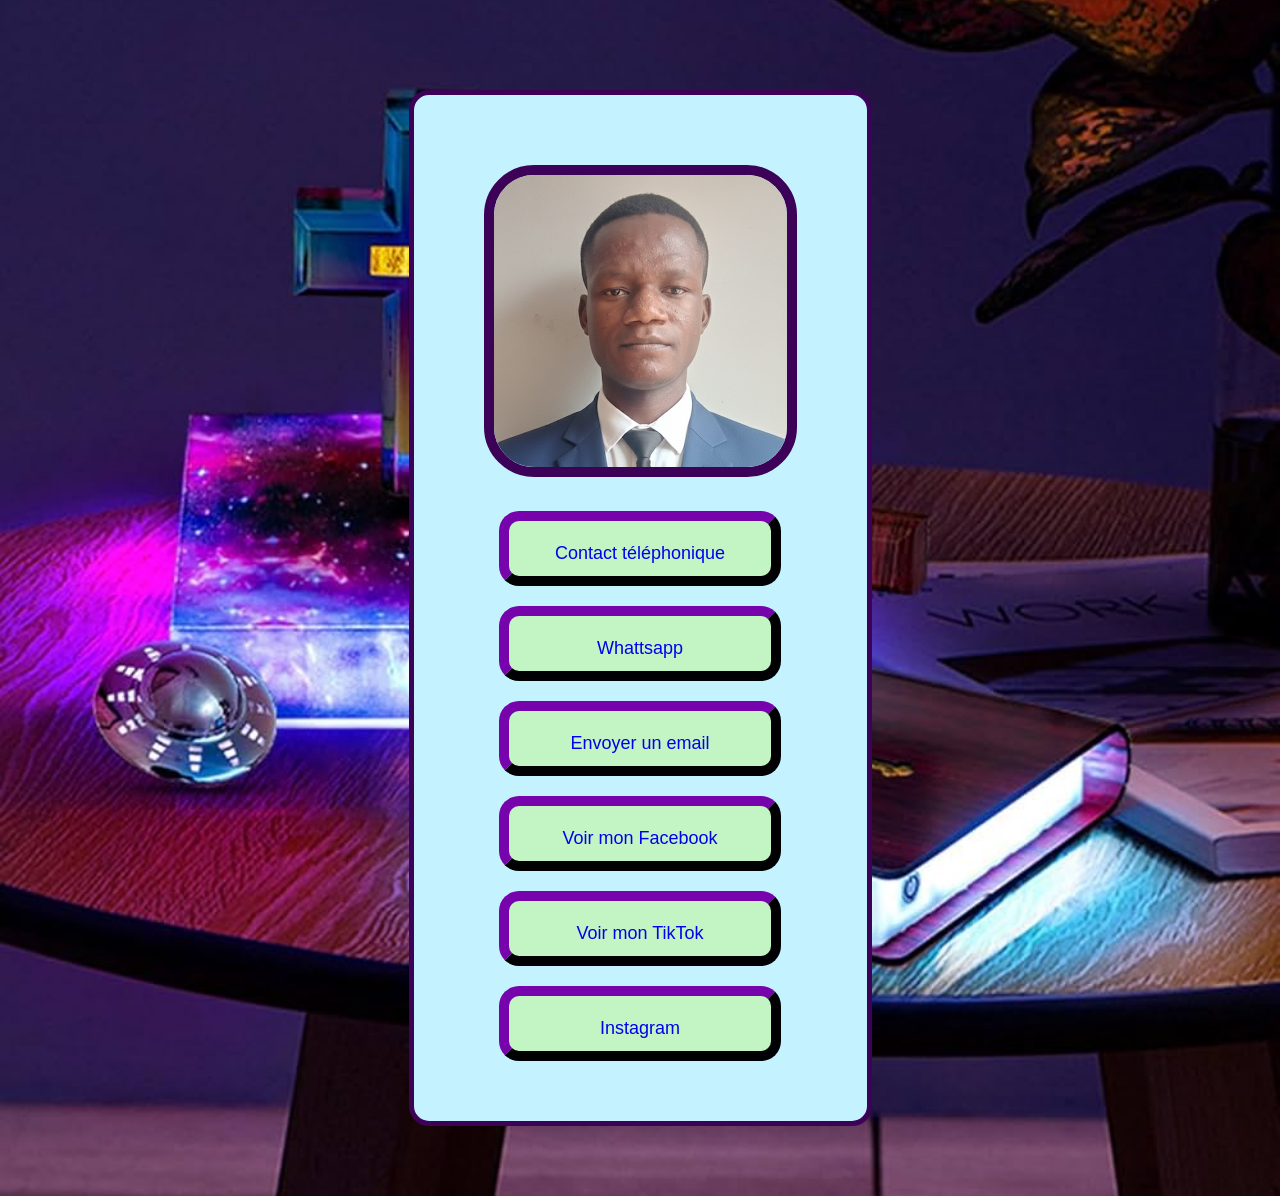
==== index.html @ 2d171643 "Rename Index.html to index.html" ====
<!DOCTYPE html>
<html lang="en">
<head>
    <meta charset="UTF-8">
    <meta name="viewport" content="width=device-width, initial-scale=1.0">
    <title>Visit Card</title>
    <link rel="stylesheet" href="style.css">
</head>
<body>

    <section class="corps">
    <div>
        <img src="hh.jpeg" alt="">
    </div>

    <div>
        <p> <button> <a href="tel:+2250759559828">Contact téléphonique</a></button></p>
        <p><button><a href="http://wa.me/+2250759559828">Whattsapp</a></button></p>
        <p><button><a href="mailto:kangagnamien68@gmail.com">Envoyer un email</a></button></p>
        <p><button><a href="https://www.facebook.com/Rodolphe Gnamien">Voir mon Facebook</a></button></p>
        <p><button><a href="https://www.tiktok.com/@1234rodolphe">Voir mon TikTok</a></button></p>
        <p><button><a href="https://www.instagram.com/@entre_preneuship12">Instagram</a></button></p>

    </div>
    </section>
</body>
</html>
---- style.css ----
*{
    margin: 0px;
    padding: 0px;
    font-family: Arial, Helvetica, sans-serif;
}

body{
    display: flex;
    flex-direction: column;
    align-items: center;
    margin-top: 20px;
    padding: 20px;
    text-align: center;
    background-image: url(cdv1.jpg);
    background-size: cover;
    background-position: center;
    background-repeat: no-repeat;
}
.corps{
    display: block;
    flex-direction: column;
    background: rgb(197, 242, 255);
    padding: 50px;
    margin: 50px;
    align-items: center;
    border: 5px solid rgb(60, 2, 87);
    border-radius: 20px;
}

.corps img{
    margin: 20px;
    
    border-radius: 50px;
    border: 10px solid;
    border-color: rgb(60, 2, 87);
}

.corps img:hover{
    rotate: calc(90deg);
}

.corps button {
    border-width: 10px;
    border-color: rgb(60, 2, 87);
    border-radius: 20px;
    width: 80%;
    margin: 10px;
    padding: 2px;
    text-align: center;
    background: rgb(195, 244, 195);
}

.corps button:hover{
    background: black;
    transition: 0.3s;
    color: white;
    rotate: calc(10deg);


}

.corps a{
    font-size: 18px;
    display: flex;
    flex-direction: column;
    text-align: center;
    margin-top: 10px;
    padding: 10px;
    text-decoration: none;
    border: 10px;
}

.corps a:hover{
    margin: 5px;
    padding: 5px;
    background: rgb(86, 78, 78);
    color: white;
}
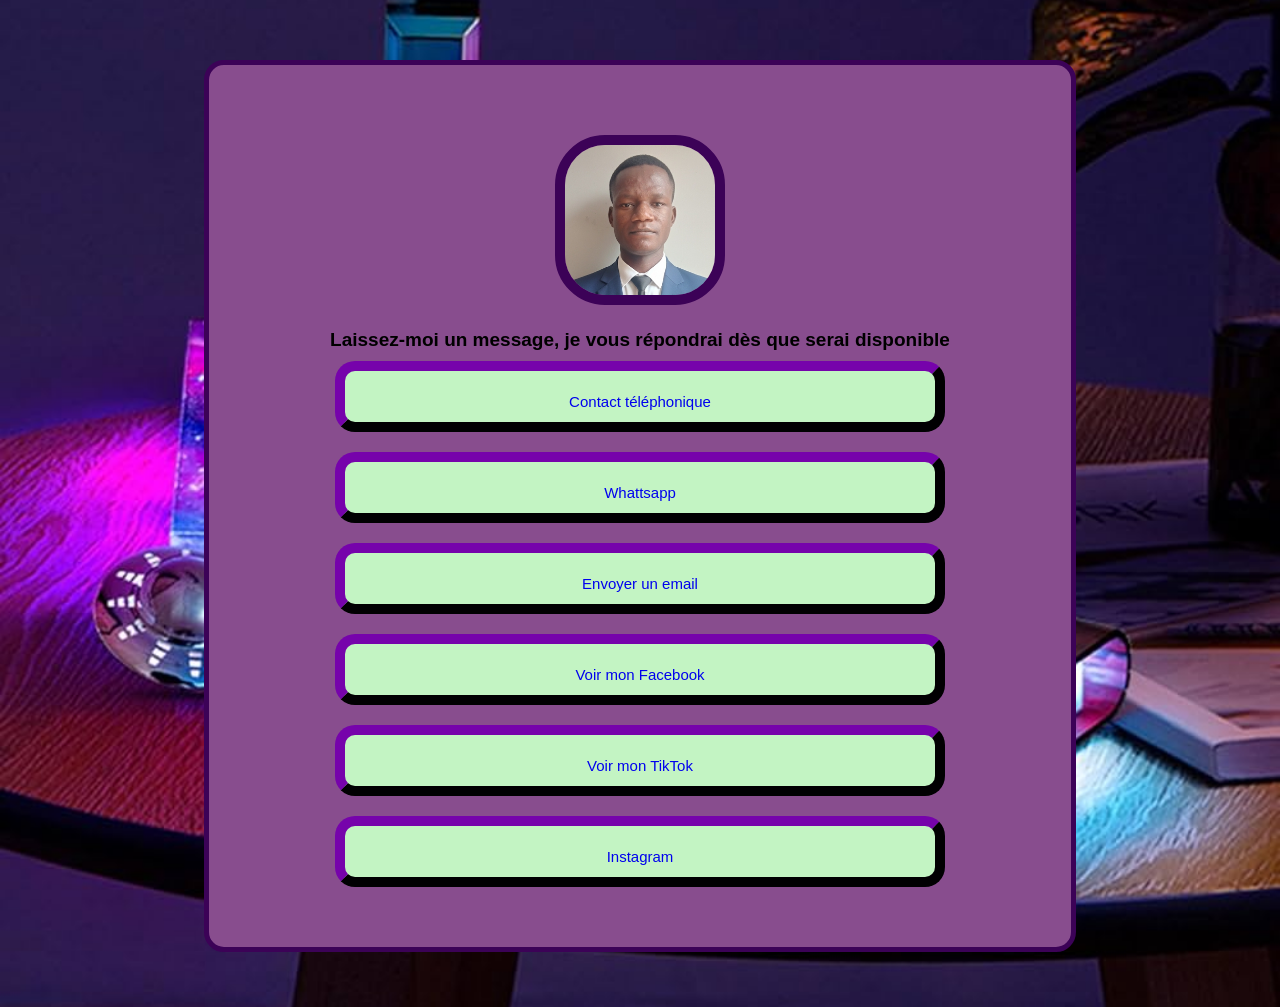
==== commit f0d1a983: "Modificationde index.html et style.css" ====
--- a/index.html
+++ b/index.html
@@ -12,7 +12,7 @@
     <div>
         <img src="hh.jpeg" alt="">
     </div>
-
+        <h2> Laissez-moi un message, je vous répondrai dès que serai disponible</h2>
     <div>
         <p> <button> <a href="tel:+2250759559828">Contact téléphonique</a></button></p>
         <p><button><a href="http://wa.me/+2250759559828">Whattsapp</a></button></p>
--- a/style.css
+++ b/style.css
@@ -16,10 +16,15 @@
     background-position: center;
     background-repeat: no-repeat;
 }
+
+h2{
+    width: 100%;
+    font-size: 19px;
+}
 .corps{
     display: block;
     flex-direction: column;
-    background: rgb(197, 242, 255);
+    background: rgb(136, 77, 142);
     padding: 50px;
     margin: 50px;
     align-items: center;
@@ -29,10 +34,11 @@
 
 .corps img{
     margin: 20px;
-    
     border-radius: 50px;
     border: 10px solid;
     border-color: rgb(60, 2, 87);
+    width: 300px;
+    height: 300px;
 }
 
 .corps img:hover{
@@ -60,14 +66,13 @@
 }
 
 .corps a{
-    font-size: 18px;
+    font-size: 15px;
     display: flex;
     flex-direction: column;
     text-align: center;
     margin-top: 10px;
     padding: 10px;
     text-decoration: none;
-    border: 10px;
 }
 
 .corps a:hover{
@@ -77,3 +82,28 @@
     color: white;
 }
 
+
+@media screen {
+    body{
+        display: flex;
+    flex-direction: column;
+    align-items: center;
+    margin-top: 5px;
+    padding: 5px;
+    text-align: center;
+    background-image: url(cdv1.jpg);
+    background-size: cover;
+    background-position: center;
+    background-repeat: no-repeat;
+    }
+    
+    .corps{
+        width: 60%;
+
+    }
+
+    .corps img{
+        width: 150px;
+        height: 150px;
+    }
+}
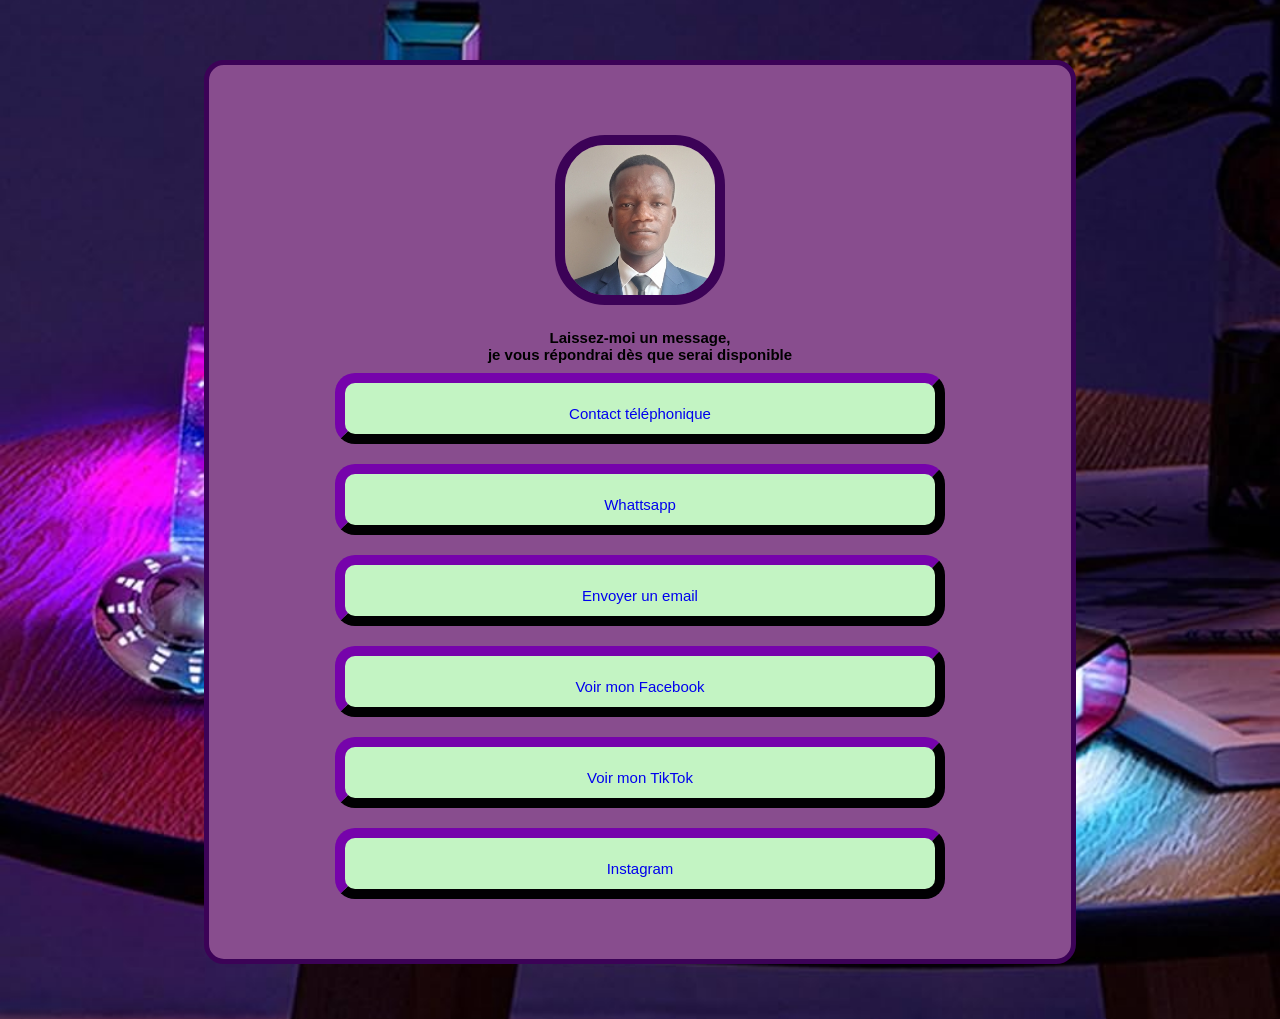
==== commit 618a0589: "Modification de index.html et style.css" ====
--- a/index.html
+++ b/index.html
@@ -12,7 +12,7 @@
     <div>
         <img src="hh.jpeg" alt="">
     </div>
-        <h2> Laissez-moi un message, je vous répondrai dès que serai disponible</h2>
+        <h2> Laissez-moi un message, <br>je vous répondrai dès que serai disponible</h2>
     <div>
         <p> <button> <a href="tel:+2250759559828">Contact téléphonique</a></button></p>
         <p><button><a href="http://wa.me/+2250759559828">Whattsapp</a></button></p>
--- a/style.css
+++ b/style.css
@@ -97,6 +97,11 @@
     background-repeat: no-repeat;
     }
     
+    h2{
+        width: 100%;
+        font-size: 15px;
+    }
+
     .corps{
         width: 60%;
 
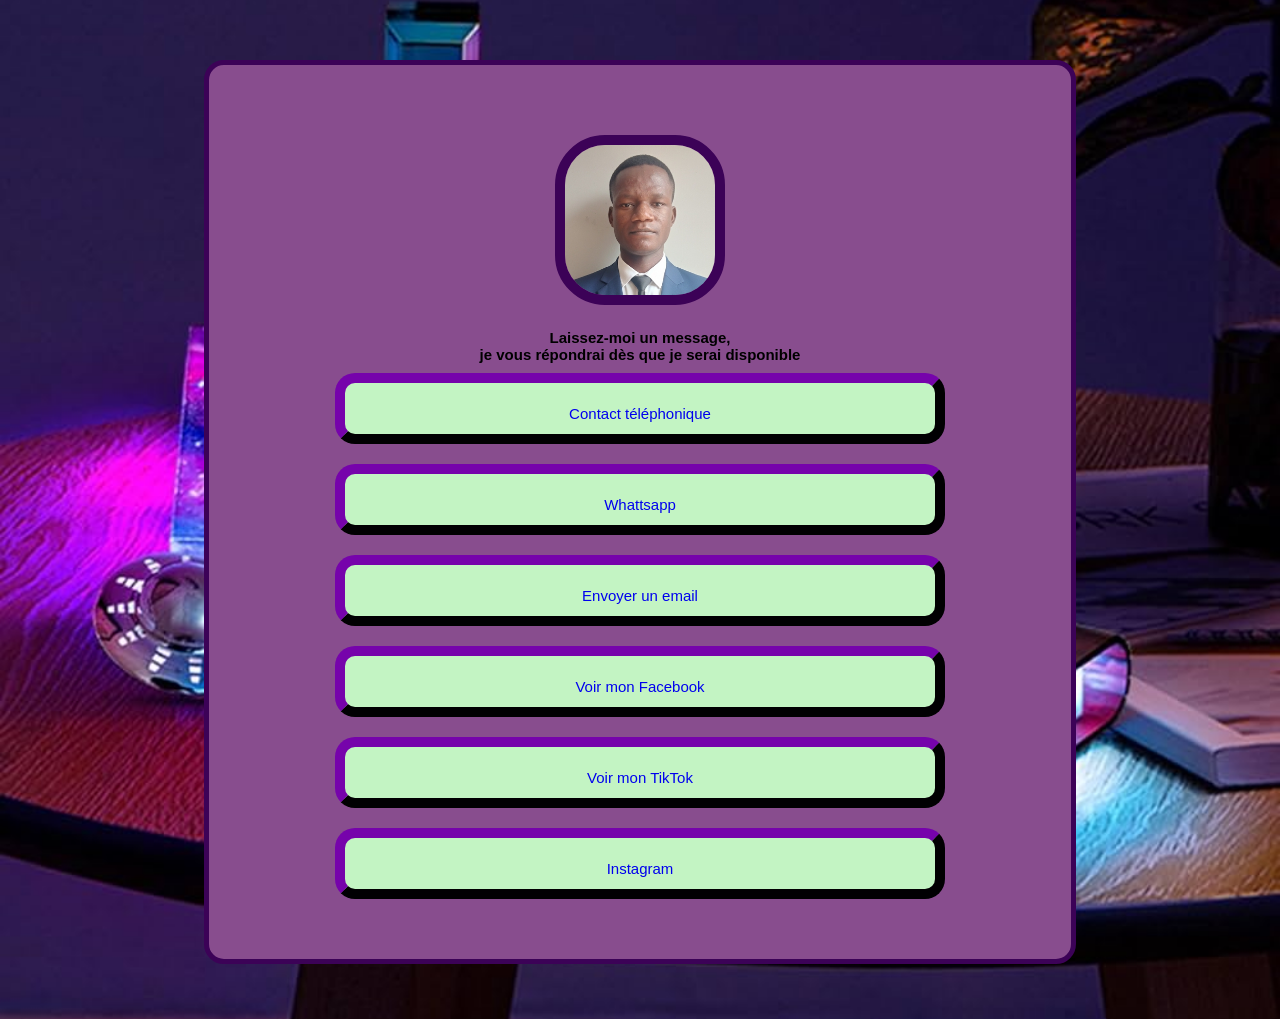
==== commit 93ece895: "Modification de index.html" ====
--- a/index.html
+++ b/index.html
@@ -12,7 +12,7 @@
     <div>
         <img src="hh.jpeg" alt="">
     </div>
-        <h2> Laissez-moi un message, <br>je vous répondrai dès que serai disponible</h2>
+        <h2> Laissez-moi un message, <br>je vous répondrai dès que je serai disponible</h2>
     <div>
         <p> <button> <a href="tel:+2250759559828">Contact téléphonique</a></button></p>
         <p><button><a href="http://wa.me/+2250759559828">Whattsapp</a></button></p>
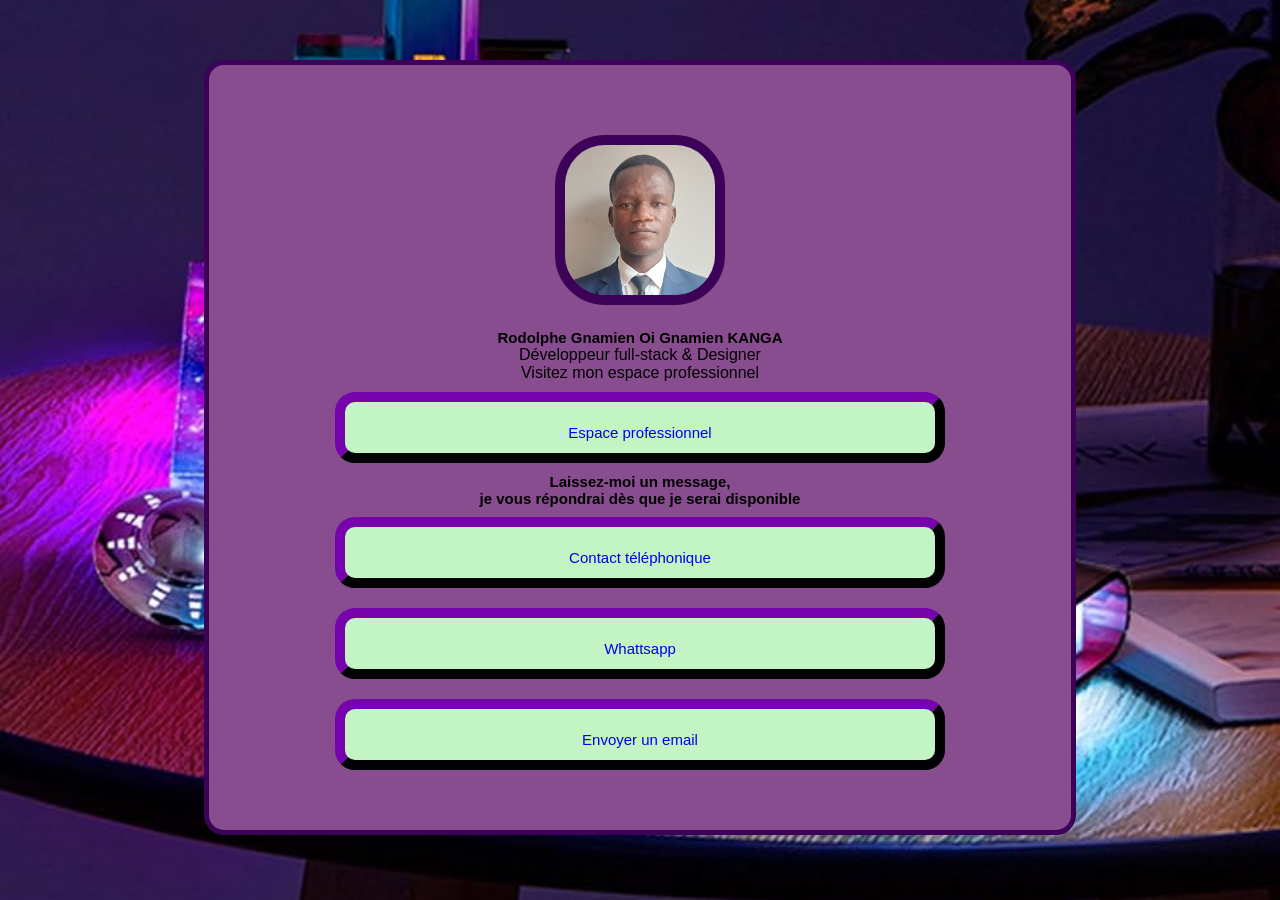
==== commit 93384f0f: "Ajout des nouvelles pages et styles du portfolio" ====
--- a/index.html
+++ b/index.html
@@ -9,17 +9,26 @@
 <body>
 
     <section class="corps">
+
     <div>
         <img src="hh.jpeg" alt="">
+
+        <div>
+            <h2>Rodolphe Gnamien Oi Gnamien KANGA</h2>
+            <p>Développeur full-stack & Designer <br>Visitez mon espace professionnel</p>
+            <p>
+                <button>
+                    <a href="por.html">Espace professionnel</a>
+                </button>
+            </p>
+        </div>
+
     </div>
         <h2> Laissez-moi un message, <br>je vous répondrai dès que je serai disponible</h2>
     <div>
         <p> <button> <a href="tel:+2250759559828">Contact téléphonique</a></button></p>
         <p><button><a href="http://wa.me/+2250759559828">Whattsapp</a></button></p>
         <p><button><a href="mailto:kangagnamien68@gmail.com">Envoyer un email</a></button></p>
-        <p><button><a href="https://www.facebook.com/Rodolphe Gnamien">Voir mon Facebook</a></button></p>
-        <p><button><a href="https://www.tiktok.com/@1234rodolphe">Voir mon TikTok</a></button></p>
-        <p><button><a href="https://www.instagram.com/@entre_preneuship12">Instagram</a></button></p>
 
     </div>
     </section>
--- a/style.css
+++ b/style.css
@@ -60,9 +60,7 @@
     background: black;
     transition: 0.3s;
     color: white;
-    rotate: calc(10deg);
-
-
+    
 }
 
 .corps a{
@@ -75,12 +73,12 @@
     text-decoration: none;
 }
 
-.corps a:hover{
+/*.corps a:hover{
     margin: 5px;
     padding: 5px;
     background: rgb(86, 78, 78);
     color: white;
-}
+}*/
 
 
 @media screen {
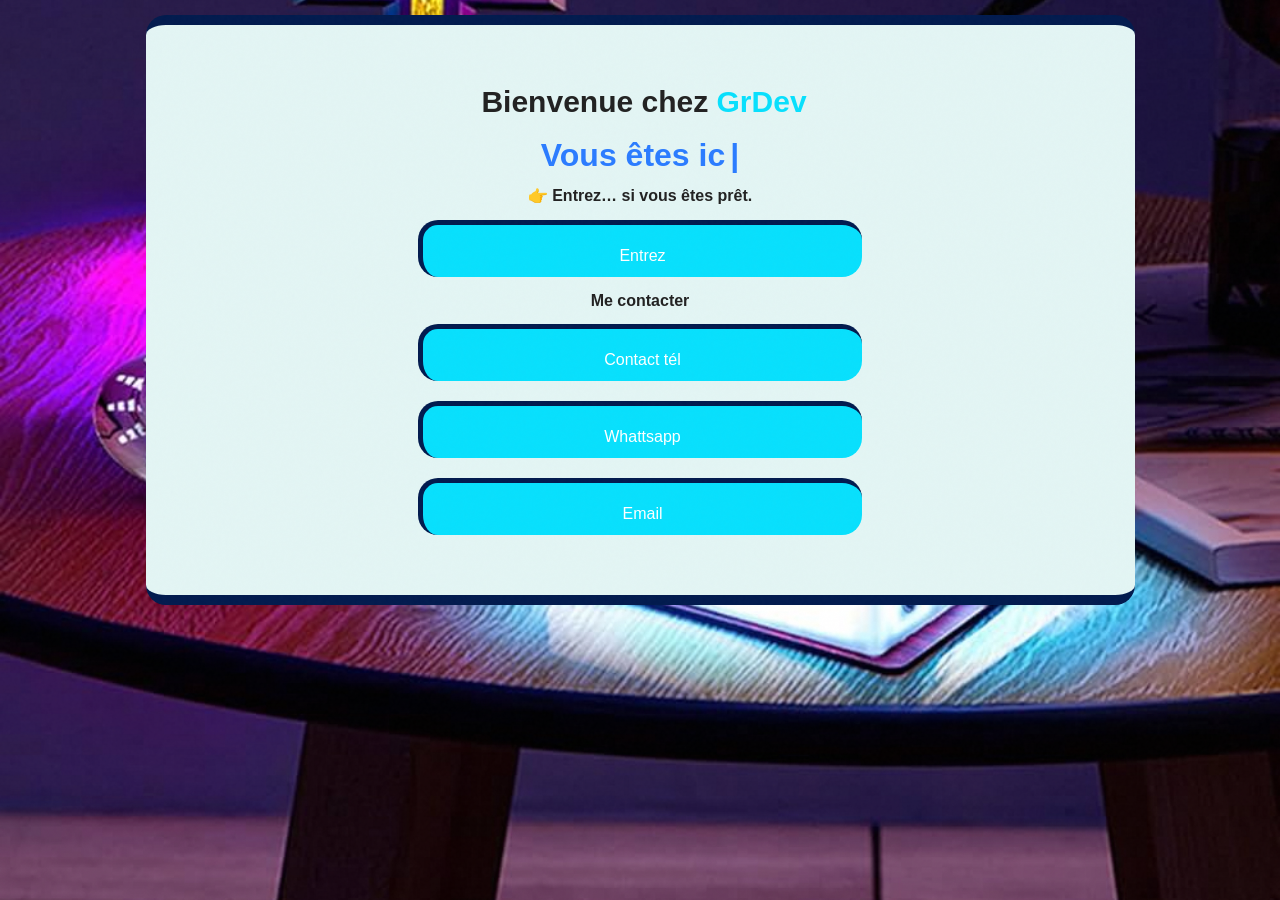
==== commit c8332844: "Modification de fichiers" ====
--- a/index.html
+++ b/index.html
@@ -11,26 +11,32 @@
     <section class="corps">
 
     <div>
-        <img src="hh.jpeg" alt="">
+
+        
 
         <div>
-            <h2>Rodolphe Gnamien Oi Gnamien KANGA</h2>
-            <p>Développeur full-stack & Designer <br>Visitez mon espace professionnel</p>
-            <p>
+            
+            <h1>Bienvenue chez <span class="logo">GrDev</span> </h1>
+            <!-- CURSEUR -->
+                <div class="cursor"></div>
+                <div class="typing"></div>
+                <h2>👉 Entrez… si vous êtes prêt.</h2>
                 <button>
-                    <a href="por.html">Espace professionnel</a>
+                    <a href="portfolio.html">Entrez</a>
                 </button>
             </p>
         </div>
 
     </div>
-        <h2> Laissez-moi un message, <br>je vous répondrai dès que je serai disponible</h2>
+        <h2> Me contacter</h2>
     <div>
-        <p> <button> <a href="tel:+2250759559828">Contact téléphonique</a></button></p>
+        <p> <button> <a href="tel:+2250759559828">Contact tél</a></button></p>
         <p><button><a href="http://wa.me/+2250759559828">Whattsapp</a></button></p>
-        <p><button><a href="mailto:kangagnamien68@gmail.com">Envoyer un email</a></button></p>
+        <p><button><a href="mailto:kangagnamien68@gmail.com">Email</a></button></p>
 
     </div>
     </section>
+
+    <script src="script.js" ></script>
 </body>
 </html>
--- a/style.css
+++ b/style.css
@@ -3,8 +3,141 @@
     padding: 0px;
     font-family: Arial, Helvetica, sans-serif;
 }
-
-body{
+/* ================= VARIABLES ================= */
+:root{
+--primary:#2b7cff;
+--bg:#e3f5f4;
+--text:#222;
+--card: rgba(255, 255, 255, 0.1);
+}
+
+html { scroll-behavior: smooth; }
+
+body {
+  background: var(--bg);
+  color: var(--text);
+  font-family: var(--font-body);
+  line-height: 1.7;
+  /* overflow-x: hidden;  */
+  /* cursor: none; */
+}
+
+/* SCROLLBAR */
+::-webkit-scrollbar { width: 4px; }
+::-webkit-scrollbar-track { background: var(--bg); }
+::-webkit-scrollbar-thumb { background: var(--accent); border-radius: 2px; }
+
+/* GRAIN */
+body::before {
+  content: '';
+  position: fixed; inset: 0; z-index: 0;
+  background-image: url("data:image/svg+xml,%3Csvg viewBox='0 0 256 256' xmlns='http://www.w3.org/2000/svg'%3E%3Cfilter id='n'%3E%3CfeTurbulence type='fractalNoise' baseFrequency='0.9' numOctaves='4' stitchTiles='stitch'/%3E%3C/filter%3E%3Crect width='100%25' height='100%25' filter='url(%23n)' opacity='0.04'/%3E%3C/svg%3E");
+  pointer-events: none;
+  opacity: .45;
+}
+
+/* CURSOR */
+.cursor {
+  position: fixed; top: 0; left: 0; z-index: 9999;
+  width: 12px; height: 12px;
+  background: var(--accent);
+  border-radius: 50%;
+  pointer-events: none;
+  transition: transform .15s ease;
+  mix-blend-mode: difference; 
+}
+.cursor-ring {
+  position: fixed; top: 0; left: 0; z-index: 9998;
+  width: 36px; height: 36px;
+  border: 1.5px solid var(--accent);
+  border-radius: 50%;
+  pointer-events: none;
+  transition: transform .35s ease;
+  opacity: .5;
+}
+
+/* SPLASH */
+#splash {
+  position: fixed; inset: 0; z-index: 1000;
+  background: var(--bg);
+  display: flex; flex-direction: column;
+  align-items: center; justify-content: center;
+  gap: 2rem;
+  transition: opacity .8s ease, visibility .8s;
+}
+#splash.hide { 
+    opacity: 0; 
+    visibility: hidden; 
+    pointer-events: none; 
+}
+
+.splash-title {
+  font-family: var(--font-head);
+  font-size: clamp(2rem, 8vw, 5rem);
+  font-weight: 900;
+  background: linear-gradient(135deg, var(--accent), var(--accent2));
+  background-clip: text;
+  -webkit-background-clip: text;
+  -webkit-text-fill-color: transparent;
+  text-align: center;
+  animation: pulse-glow 2s ease-in-out infinite;
+}
+.splash-sub {
+  font-family: var(--font-mono);
+  font-size: .9rem;
+  color: var(--muted);
+  text-align: center;
+  max-width: 420px;
+  line-height: 1.6;
+}
+.splash-btn {
+  padding: .9rem 2.5rem;
+  border: 1.5px solid var(--accent);
+  background: transparent;
+  color: var(--accent);
+  font-family: var(--font-head);
+  font-size: .85rem;
+  letter-spacing: .2em;
+  cursor: pointer;
+  position: relative;
+  overflow: hidden;
+  transition: color .3s;
+}
+.splash-btn::before {
+  content: '';
+  position: absolute; inset: 0;
+  background: var(--accent);
+  transform: scaleX(0);
+  transform-origin: left;
+  transition: transform .35s ease;
+  z-index: -1;
+}
+.splash-btn:hover { color: var(--bg); }
+.splash-btn:hover::before { transform: scaleX(1); }
+
+.splash-loader {
+  width: 200px; height: 2px;
+  background: rgba(255,255,255,.1);
+  border-radius: 1px;
+  overflow: hidden;
+}
+.splash-loader-bar {
+  height: 100%;
+  background: linear-gradient(90deg, var(--accent2), var(--accent));
+  animation: load 2.5s ease forwards;
+}
+
+@keyframes load { from { width: 0; } to { width: 100%; } }
+@keyframes pulse-glow {
+  0%,100% { filter: drop-shadow(0 0 20px rgba(0,245,212,.3)); }
+  50%      { filter: drop-shadow(0 0 40px rgba(123,47,247,.5)); }
+}
+@keyframes float {
+  0%,100% { transform: translate(-50%,-50%) scale(1); }
+  50%      { transform: translate(-50%,-53%) scale(1.05); }
+}
+@keyframes blink { 0%,100% { opacity: 1; } 50% { opacity: 0; } }
+/*body{
     display: flex;
     flex-direction: column;
     align-items: center;
@@ -15,62 +148,95 @@
     background-size: cover;
     background-position: center;
     background-repeat: no-repeat;
+}*/
+/* Curseur qui clignote */
+
+.typing{
+  font-size: clamp(1.2rem, 4vw, 2rem);
+  font-weight: bold;
+  color: var(--primary);
+  display: flex;
+  justify-content: center;
+}
+
+
+.typing::after {
+  content: '|';
+  margin-left: 5px;
+  animation: blink 1s step-start infinite;
+}
+
+/* Animation clignotement */
+
+@keyframes blink {
+  0%, 100% { opacity: 1; }
+  50% { opacity: 0; }
+}
+
+.logo{
+    color: rgb(8, 224, 253);
+}
+h1{
+    width: 100%;
+    line-height: 1.5;
+    margin: 10px;
+    padding: 10px;
+    font-size: 40px;
 }
 
 h2{
     width: 100%;
-    font-size: 19px;
+    font-size: 90px;
 }
 .corps{
     display: block;
     flex-direction: column;
-    background: rgb(136, 77, 142);
+    background: var(--bg);
     padding: 50px;
-    margin: 50px;
+    margin: 5px;
     align-items: center;
-    border: 5px solid rgb(60, 2, 87);
+    border-top: 10px solid  #021b4e;
+    border-bottom: 10px solid  #021b4e;
     border-radius: 20px;
-}
-
-.corps img{
-    margin: 20px;
-    border-radius: 50px;
-    border: 10px solid;
-    border-color: rgb(60, 2, 87);
-    width: 300px;
-    height: 300px;
-}
-
-.corps img:hover{
-    rotate: calc(90deg);
+    
+}
+
+p{
+    font-size: 20px;
 }
 
 .corps button {
-    border-width: 10px;
-    border-color: rgb(60, 2, 87);
+    border-top: 5px solid  #021b4e; 
+    border-left: 5px solid  #021b4e;
+    border-bottom: none;
+    border-right: none;
     border-radius: 20px;
-    width: 80%;
+    
     margin: 10px;
     padding: 2px;
     text-align: center;
-    background: rgb(195, 244, 195);
+    background: rgb(8, 224, 253);
 }
 
 .corps button:hover{
-    background: black;
+    background: #021b4e;
+    border-top: none; 
+    border-left: none;
+    border-bottom: 5px solid  rgb(8, 224, 253);
+    border-right: 5px solid  rgb(8, 224, 253);
     transition: 0.3s;
-    color: white;
-    
-}
-
-.corps a{
-    font-size: 15px;
+
+}
+
+.corps button a{
+    font-size: 16px;
     display: flex;
     flex-direction: column;
     text-align: center;
     margin-top: 10px;
     padding: 10px;
     text-decoration: none;
+    color: white;
 }
 
 /*.corps a:hover{
@@ -83,7 +249,7 @@
 
 @media screen {
     body{
-        display: flex;
+    display: flex;
     flex-direction: column;
     align-items: center;
     margin-top: 5px;
@@ -94,19 +260,42 @@
     background-position: center;
     background-repeat: no-repeat;
     }
+
+    h1{
+        width: 100%;
+        font-size: 30px;
+        margin: 2px;
+        padding: 2px;
+    }
     
     h2{
         width: 100%;
+        font-size: 16px;
+    }
+
+    .corps{
+        width: 70%;
+        height: auto;
+
+    }
+
+    .corps button {
+        width: 50%;
+        font-size: 10px;
+    }
+    
+    .corps button:hover{
+        color: white;
+    }
+
+    .corps a{
         font-size: 15px;
     }
 
-    .corps{
-        width: 60%;
-
-    }
-
-    .corps img{
-        width: 150px;
-        height: 150px;
-    }
-}
+    p{
+        display: flex;
+        justify-content: center;
+        font-size: 16px;
+    }
+
+}
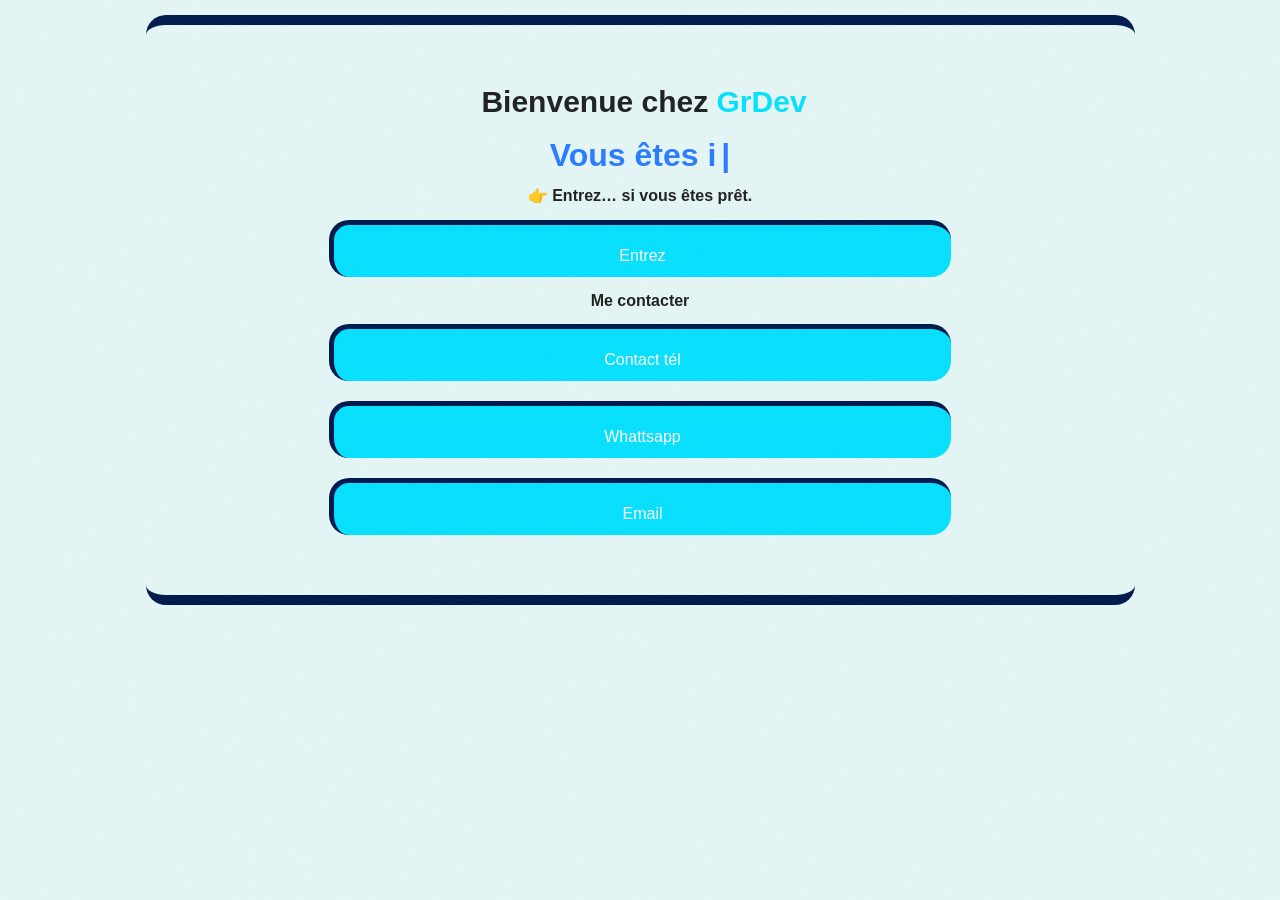
==== commit 41c7704a: "Ajout des dernières modifications" ====
--- a/index.html
+++ b/index.html
@@ -4,7 +4,7 @@
     <meta charset="UTF-8">
     <meta name="viewport" content="width=device-width, initial-scale=1.0">
     <title>Visit Card</title>
-    <link rel="stylesheet" href="style.css">
+    <link rel="stylesheet" href="public/css/style.css">
 </head>
 <body>
 
@@ -37,6 +37,6 @@
     </div>
     </section>
 
-    <script src="script.js" ></script>
+    <script src="public/js/script.js" ></script>
 </body>
 </html>
--- a/public/css/style.css
+++ b/public/css/style.css
@@ -0,0 +1,301 @@
+*{
+    margin: 0px;
+    padding: 0px;
+    font-family: Arial, Helvetica, sans-serif;
+}
+/* ================= VARIABLES ================= */
+:root{
+--primary:#2b7cff;
+--bg:#e3f5f4;
+--text:#222;
+--card: rgba(255, 255, 255, 0.1);
+}
+
+html { scroll-behavior: smooth; }
+
+body {
+  background: var(--bg);
+  color: var(--text);
+  font-family: var(--font-body);
+  line-height: 1.7;
+  /* overflow-x: hidden;  */
+  /* cursor: none; */
+}
+
+/* SCROLLBAR */
+::-webkit-scrollbar { width: 4px; }
+::-webkit-scrollbar-track { background: var(--bg); }
+::-webkit-scrollbar-thumb { background: var(--accent); border-radius: 2px; }
+
+/* GRAIN */
+body::before {
+  content: '';
+  position: fixed; inset: 0; z-index: 0;
+  background-image: url("data:image/svg+xml,%3Csvg viewBox='0 0 256 256' xmlns='http://www.w3.org/2000/svg'%3E%3Cfilter id='n'%3E%3CfeTurbulence type='fractalNoise' baseFrequency='0.9' numOctaves='4' stitchTiles='stitch'/%3E%3C/filter%3E%3Crect width='100%25' height='100%25' filter='url(%23n)' opacity='0.04'/%3E%3C/svg%3E");
+  pointer-events: none;
+  opacity: .45;
+}
+
+/* CURSOR */
+.cursor {
+  position: fixed; top: 0; left: 0; z-index: 9999;
+  width: 12px; height: 12px;
+  background: var(--accent);
+  border-radius: 50%;
+  pointer-events: none;
+  transition: transform .15s ease;
+  mix-blend-mode: difference; 
+}
+.cursor-ring {
+  position: fixed; top: 0; left: 0; z-index: 9998;
+  width: 36px; height: 36px;
+  border: 1.5px solid var(--accent);
+  border-radius: 50%;
+  pointer-events: none;
+  transition: transform .35s ease;
+  opacity: .5;
+}
+
+/* SPLASH */
+#splash {
+  position: fixed; inset: 0; z-index: 1000;
+  background: var(--bg);
+  display: flex; flex-direction: column;
+  align-items: center; justify-content: center;
+  gap: 2rem;
+  transition: opacity .8s ease, visibility .8s;
+}
+#splash.hide { 
+    opacity: 0; 
+    visibility: hidden; 
+    pointer-events: none; 
+}
+
+.splash-title {
+  font-family: var(--font-head);
+  font-size: clamp(2rem, 8vw, 5rem);
+  font-weight: 900;
+  background: linear-gradient(135deg, var(--accent), var(--accent2));
+  background-clip: text;
+  -webkit-background-clip: text;
+  -webkit-text-fill-color: transparent;
+  text-align: center;
+  animation: pulse-glow 2s ease-in-out infinite;
+}
+.splash-sub {
+  font-family: var(--font-mono);
+  font-size: .9rem;
+  color: var(--muted);
+  text-align: center;
+  max-width: 420px;
+  line-height: 1.6;
+}
+.splash-btn {
+  padding: .9rem 2.5rem;
+  border: 1.5px solid var(--accent);
+  background: transparent;
+  color: var(--accent);
+  font-family: var(--font-head);
+  font-size: .85rem;
+  letter-spacing: .2em;
+  cursor: pointer;
+  position: relative;
+  overflow: hidden;
+  transition: color .3s;
+}
+.splash-btn::before {
+  content: '';
+  position: absolute; inset: 0;
+  background: var(--accent);
+  transform: scaleX(0);
+  transform-origin: left;
+  transition: transform .35s ease;
+  z-index: -1;
+}
+.splash-btn:hover { color: var(--bg); }
+.splash-btn:hover::before { transform: scaleX(1); }
+
+.splash-loader {
+  width: 200px; height: 2px;
+  background: rgba(255,255,255,.1);
+  border-radius: 1px;
+  overflow: hidden;
+}
+.splash-loader-bar {
+  height: 100%;
+  background: linear-gradient(90deg, var(--accent2), var(--accent));
+  animation: load 2.5s ease forwards;
+}
+
+@keyframes load { from { width: 0; } to { width: 100%; } }
+@keyframes pulse-glow {
+  0%,100% { filter: drop-shadow(0 0 20px rgba(0,245,212,.3)); }
+  50%      { filter: drop-shadow(0 0 40px rgba(123,47,247,.5)); }
+}
+@keyframes float {
+  0%,100% { transform: translate(-50%,-50%) scale(1); }
+  50%      { transform: translate(-50%,-53%) scale(1.05); }
+}
+@keyframes blink { 0%,100% { opacity: 1; } 50% { opacity: 0; } }
+/*body{
+    display: flex;
+    flex-direction: column;
+    align-items: center;
+    margin-top: 20px;
+    padding: 20px;
+    text-align: center;
+    background-image: url(cdv1.jpg);
+    background-size: cover;
+    background-position: center;
+    background-repeat: no-repeat;
+}*/
+/* Curseur qui clignote */
+
+.typing{
+  font-size: clamp(1.2rem, 4vw, 2rem);
+  font-weight: bold;
+  color: var(--primary);
+  display: flex;
+  justify-content: center;
+}
+
+
+.typing::after {
+  content: '|';
+  margin-left: 5px;
+  animation: blink 1s step-start infinite;
+}
+
+/* Animation clignotement */
+
+@keyframes blink {
+  0%, 100% { opacity: 1; }
+  50% { opacity: 0; }
+}
+
+.logo{
+    color: rgb(8, 224, 253);
+}
+h1{
+    width: 100%;
+    line-height: 1.5;
+    margin: 10px;
+    padding: 10px;
+    font-size: 40px;
+}
+
+h2{
+    width: 100%;
+    font-size: 90px;
+}
+.corps{
+    display: block;
+    flex-direction: column;
+    background: var(--bg);
+    padding: 50px;
+    margin: 5px;
+    align-items: center;
+    border-top: 10px solid  #021b4e;
+    border-bottom: 10px solid  #021b4e;
+    border-radius: 20px;
+    
+}
+
+p{
+    font-size: 20px;
+}
+
+.corps button {
+    border-top: 5px solid  #021b4e; 
+    border-left: 5px solid  #021b4e;
+    border-bottom: none;
+    border-right: none;
+    border-radius: 20px;
+    
+    margin: 10px;
+    padding: 2px;
+    text-align: center;
+    background: rgb(8, 224, 253);
+}
+
+.corps button:hover{
+    background: #021b4e;
+    border-top: none; 
+    border-left: none;
+    border-bottom: 5px solid  rgb(8, 224, 253);
+    border-right: 5px solid  rgb(8, 224, 253);
+    transition: 0.3s;
+
+}
+
+.corps button a{
+    font-size: 16px;
+    display: flex;
+    flex-direction: column;
+    text-align: center;
+    margin-top: 10px;
+    padding: 10px;
+    text-decoration: none;
+    color: white;
+}
+
+/*.corps a:hover{
+    margin: 5px;
+    padding: 5px;
+    background: rgb(86, 78, 78);
+    color: white;
+}*/
+
+
+@media screen {
+    body{
+    display: flex;
+    flex-direction: column;
+    align-items: center;
+    margin-top: 5px;
+    padding: 5px;
+    text-align: center;
+    background-image: url(cdv1.jpg);
+    background-size: cover;
+    background-position: center;
+    background-repeat: no-repeat;
+    }
+
+    h1{
+        width: 100%;
+        font-size: 30px;
+        margin: 2px;
+        padding: 2px;
+    }
+    
+    h2{
+        width: 100%;
+        font-size: 16px;
+    }
+
+    .corps{
+        width: 70%;
+        height: auto;
+
+    }
+
+    .corps button {
+        width: 70%;
+        font-size: 10px;
+    }
+    
+    .corps button:hover{
+        color: white;
+    }
+
+    .corps a{
+        font-size: 15px;
+    }
+
+    p{
+        display: flex;
+        justify-content: center;
+        font-size: 16px;
+    }
+
+}
